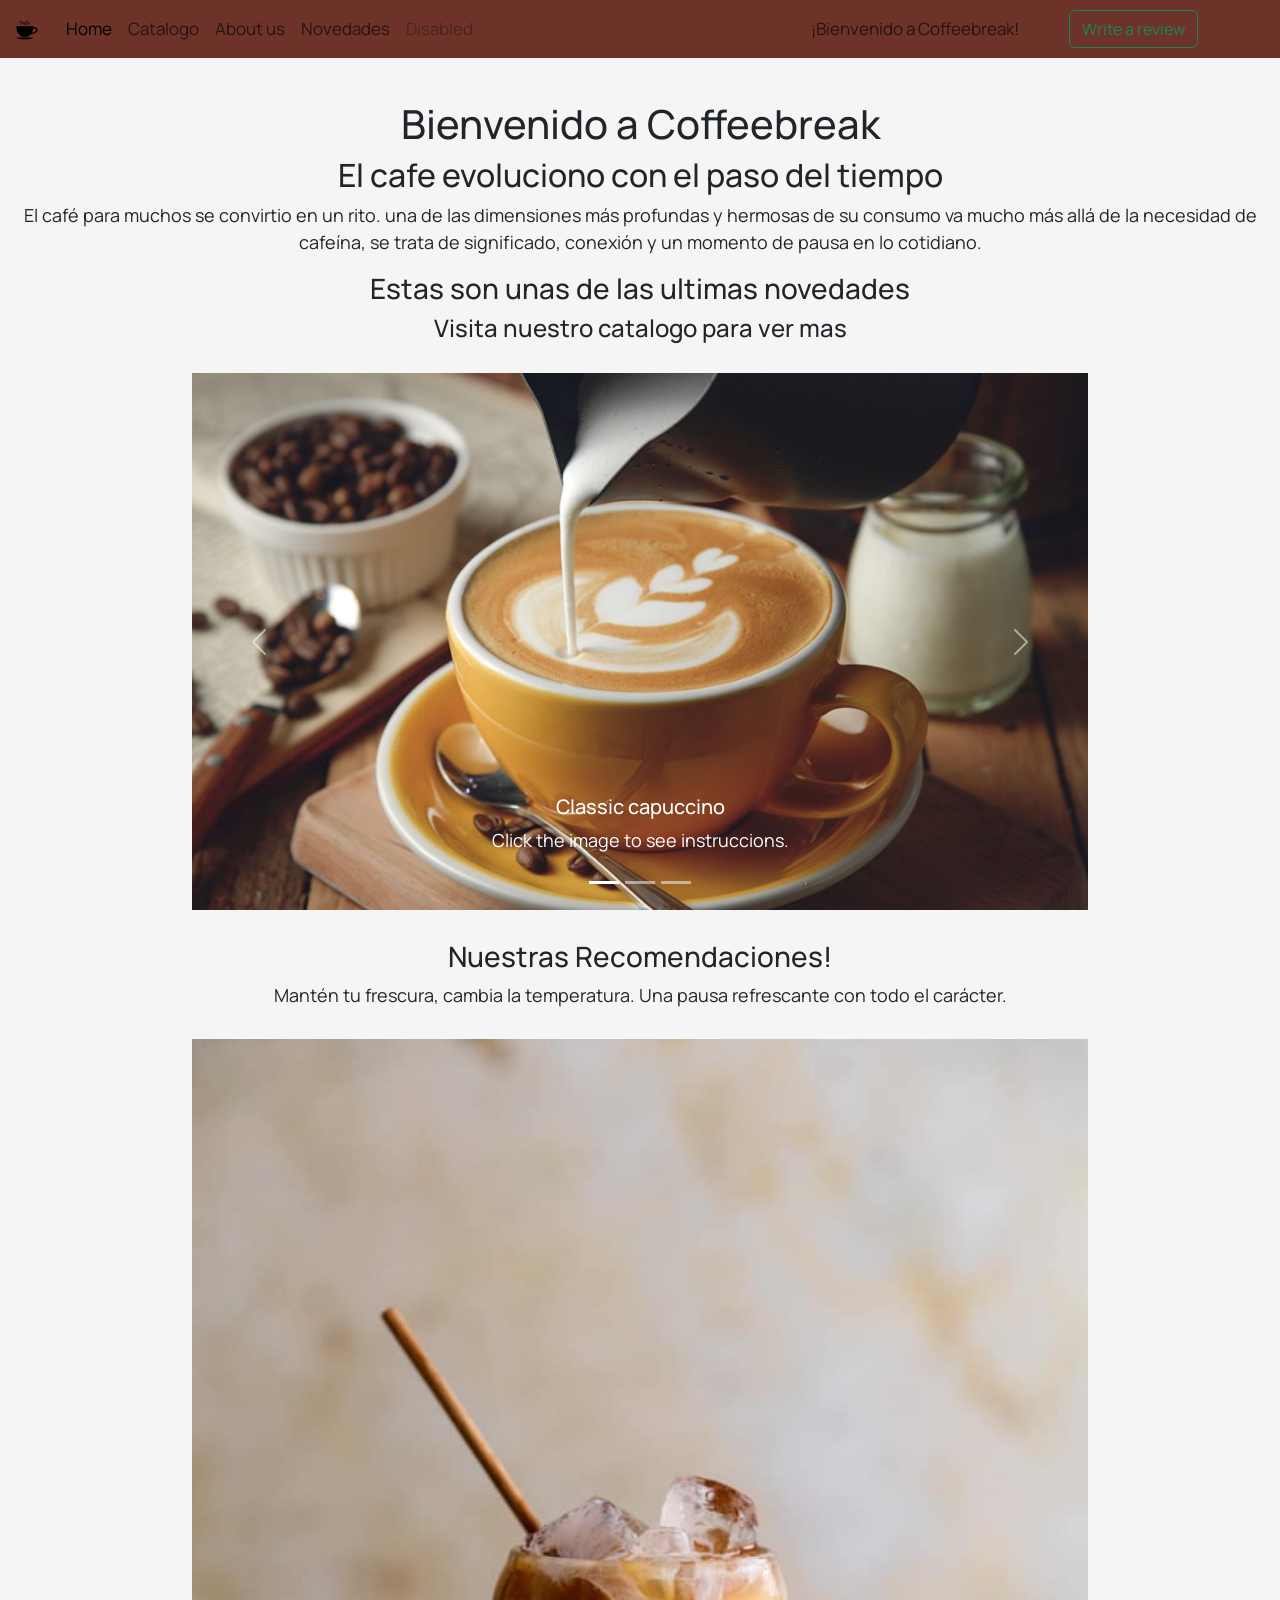
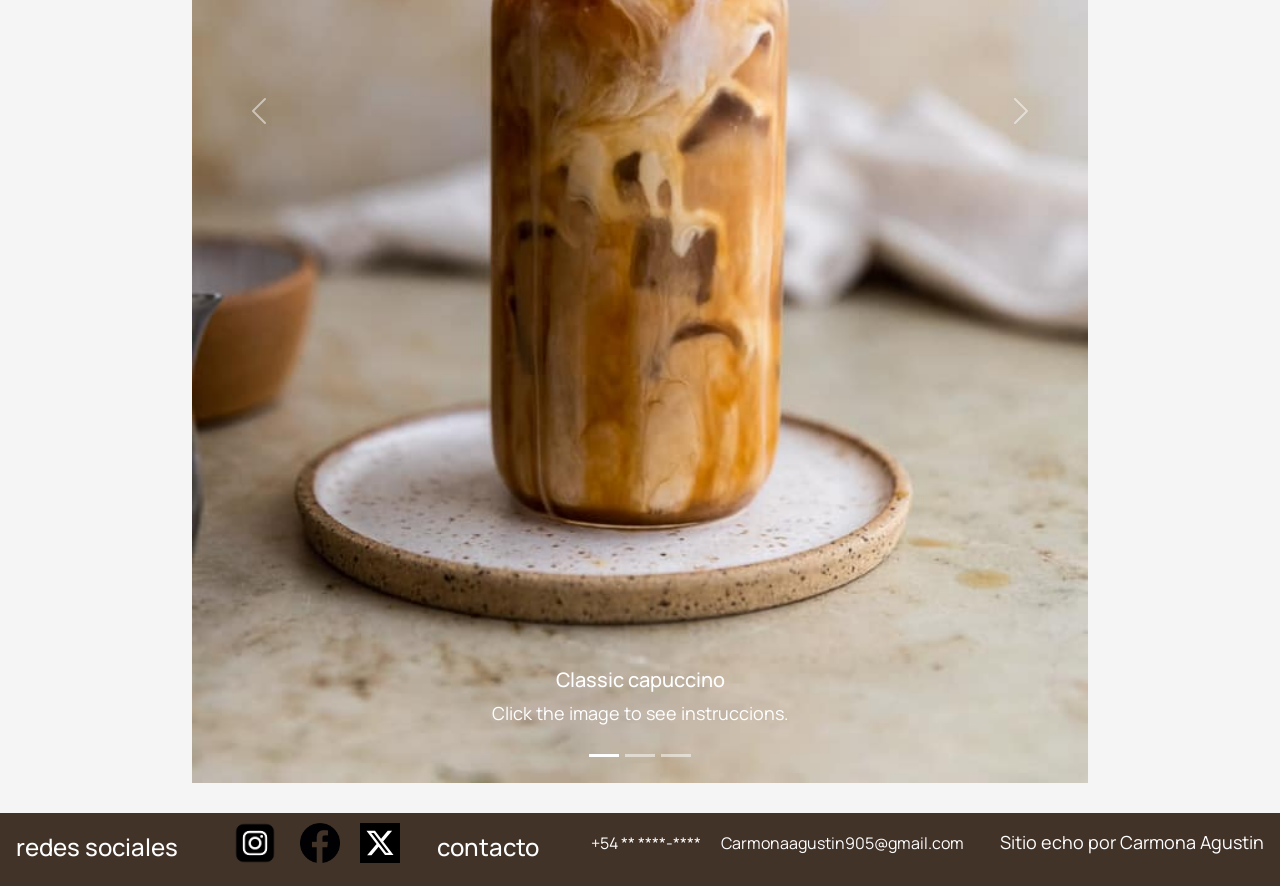
==== index.html @ e1bda66e "Primer commit de mi proyecto" ====
<!DOCTYPE html>
<html lang="en">

<head>
    <meta charset="UTF-8">
    <meta name="viewport" content="width=device-width, initial-scale=1.0">
    <title>Coffee Info</title>

    <link href="https://cdn.jsdelivr.net/npm/bootstrap@5.3.8/dist/css/bootstrap.min.css" rel="stylesheet"
    integrity="sha384-sRIl4kxILFvY47J16cr9ZwB07vP4J8+LH7qKQnuqkuIAvNWLzeN8tE5YBujZqJLB" crossorigin="anonymous">

    <link rel="stylesheet" href="./css/style.css">
    <link rel="preconnect" href="https://fonts.googleapis.com">
    <link rel="preconnect" href="https://fonts.gstatic.com" crossorigin>
    <link href="https://fonts.googleapis.com/css2?family=Manrope:wght@200..800&display=swap" rel="stylesheet">
</head>

<body>

    <header>
        <nav class="navbar navbar-expand-lg">
        
            <div class="container-fluid">
                <a class="navbar-brand" href="#">
                    <img src="./img/coffeeicon.svg" alt="bootstrap" width="30" height="24" class="d-inline-block" />
                </a>
                <button class="navbar-toggler" type="button" data-bs-toggle="collapse" data-bs-target="#navbarSupportedContent"
                    aria-controls="navbarSupportedContent" aria-expanded="false" aria-label="Toggle navigation">
                    <span class="navbar-toggler-icon"></span>
                </button>
        
                <div class="collapse navbar-collapse" id="navbarSupportedContent">
                    <ul class="navbar-nav me-auto mb-2 mb-lg-0">
                        <li class="nav-item">
                            <a class="nav-link active" aria-current="page" href="#">Home</a>
                        </li>
                        <li class="nav-item">
                            <a class="nav-link" href="./pages/catalogo.html">Catalogo</a>
                        </li>
                        <li class="nav-item">
                            <a class="nav-link search" href="./pages/about.html">About us</a>
        
                        </li>
                        <li class="nav-item">
                            <a class="nav-link search" href="./pages/novedades.html">Novedades</a>
        
                        </li>
                        <li class="nav-item">
                            <a class="nav-link disabled" aria-disabled="true">Disabled</a>
                        </li>
                    </ul>
                    <span class="navbar-text" style="margin-right: 50px;">
                        ¡Bienvenido a Coffeebreak! 
                    </span>
                    <li class="nav-item sesion">
                        <a class="btn btn-outline-success" href="./pages/contacto.html"
                         role="button" >Write a review</a>
                        <ul class="dropdown-menu"></ul>
                    </li>
                </div>
            </div>
        
        </nav>
    
    
    
    </header>



    <main>

        <h1>Bienvenido a Coffeebreak</h1>

        <h2>El cafe evoluciono con el paso del tiempo</h2>

        <p>
            El café para muchos se convirtio en un rito. una de las dimensiones más profundas y hermosas de su consumo
            va mucho más allá de la necesidad de cafeína, se trata de significado, conexión y un momento de pausa en lo
            cotidiano.
        </p>

        <h3>Estas son unas de las ultimas novedades</h3>

        <h4>Visita nuestro catalogo para ver mas</h4>

        <section class="borderin img-fluid">


            <div id="carouselExampleCaptions" class="carousel slide">
                <div class="carousel-indicators">
                    <button type="button" data-bs-target="#carouselExampleCaptions" data-bs-slide-to="0" class="active"
                        aria-current="true" aria-label="Slide 1"></button>
                    <button type="button" data-bs-target="#carouselExampleCaptions" data-bs-slide-to="1"
                        aria-label="Slide 2"></button>
                    <button type="button" data-bs-target="#carouselExampleCaptions" data-bs-slide-to="2"
                        aria-label="Slide 3"></button>
                </div>
                <div class="carousel-inner">
                    <div class="carousel-item active">
                        <img src="./img/capuccino.jpg" class="w-100" alt="...">
                        <div class="carousel-caption d-none d-md-block">
                            <h5>Classic capuccino</h5>
                            <p>Click the image to see instruccions.</p>
                        </div>
                    </div>
                    <div class="carousel-item">
                        <img src="./img/cafedubai.jpg" class="d-block w-100" alt="...">
                        <div class="carousel-caption d-none d-md-block">
                            <h5>Café Dubai</h5>
                            <p>Click the image to see instruccions.</p>
                        </div>
                    </div>
                    <div class="carousel-item">
                        <img src="./img/capuccino.jpg" class="d-block w-100" alt="...">
                        <div class="carousel-caption d-none d-md-block">
                            <h5>Capuccino con leche</h5>
                            <p>Click the image to see instruccions.</p>
                        </div>
                    </div>
                </div>
                <button class="carousel-control-prev" type="button" data-bs-target="#carouselExampleCaptions" data-bs-slide="prev">
                    <span class="carousel-control-prev-icon" aria-hidden="true"></span>
                    <span class="visually-hidden">Previous</span>
                </button>
                <button class="carousel-control-next" type="button" data-bs-target="#carouselExampleCaptions" data-bs-slide="next">
                    <span class="carousel-control-next-icon" aria-hidden="true"></span>
                    <span class="visually-hidden">Next</span>
                </button>
            </div>


        </section>

        <h3>Nuestras Recomendaciones!</h3>

        <p>Mantén tu frescura, cambia la temperatura. Una pausa refrescante con todo el carácter.</p>

        <section class="borderin img-fluid ">

            <div id="carouselExampleCaptions2" class="carousel slide">
                <div class="carousel-indicators">
                    <button type="button" data-bs-target="#carouselExampleCaptions2" data-bs-slide-to="0" class="active"
                        aria-current="true" aria-label="Slide 1"></button>
                    <button type="button" data-bs-target="#carouselExampleCaptions2" data-bs-slide-to="1"
                        aria-label="Slide 2"></button>
                    <button type="button" data-bs-target="#carouselExampleCaptions2" data-bs-slide-to="2"
                        aria-label="Slide 3"></button>
                </div>
                <div class="carousel-inner">
                    <div class="carousel-item active">
                        <img src="./img/caramelicedcoffee.jpg" class="w-100" alt="...">
                        <div class="carousel-caption d-none d-md-block">
                            <h5>Classic capuccino</h5>
                            <p>Click the image to see instruccions.</p>
                        </div>
                    </div>
                    <div class="carousel-item">
                        <img src="./img/cafepist.jpg" class="d-block w-100" alt="...">
                        <div class="carousel-caption d-none d-md-block">
                            <h5>Café Dubai</h5>
                            <p>Click the image to see instruccions.</p>
                        </div>
                    </div>
                    <div class="carousel-item">
                        <img src="./img/capuccino.jpg" class="d-block w-100" alt="...">
                        <div class="carousel-caption d-none d-md-block">
                            <h5>Capuccino con leche</h5>
                            <p>Click the image to see instruccions.</p>
                        </div>
                    </div>
                </div>
                <button class="carousel-control-prev" type="button" data-bs-target="#carouselExampleCaptions2" data-bs-slide="prev">
                    <span class="carousel-control-prev-icon" aria-hidden="true"></span>
                    <span class="visually-hidden">Previous</span>
                </button>
                <button class="carousel-control-next" type="button" data-bs-target="#carouselExampleCaptions2" data-bs-slide="next">
                    <span class="carousel-control-next-icon" aria-hidden="true"></span>
                    <span class="visually-hidden">Next</span>
                </button>
            </div> 
 

        </section>


    </main>



    <footer>
        <div>
            <div>
                <h4>redes sociales</h4>
                <ul class="contactos">
                    <li><a href="https://www.instagram.com/agu.sferre/"><img src="./img/instagram.webp" alt="instagram" id="ig"></a></li>
                    <li><a href="https://www.facebook.com/profile.php?id=100009521592303"><img src="./img/facebook.png" alt="facebook"></a></li>
                    <li><a href="https://x.com/agu_sferre"><img src="./img/twitter.svg" alt="twitter"></a></li>
                </ul>

            </div>

            <div>

                <h4>contacto</h4>
                <ul>
                    <li>+54 ** ****-****</li>
                    <li>Carmonaagustin905@gmail.com</li>
                </ul>

                

            </div>

            <div>
                <p>Sitio echo por Carmona Agustin</p>
            </div>
        </div>
    </footer>

<script src="https://cdn.jsdelivr.net/npm/bootstrap@5.3.8/dist/js/bootstrap.bundle.min.js" 
integrity="sha384-FKyoEForCGlyvwx9Hj09JcYn3nv7wiPVlz7YYwJrWVcXK/BmnVDxM+D2scQbITxI" crossorigin="anonymous"></script>

</body>


</html>
---- css/style.css ----
*{
    margin: 0;
    padding: 0;
    box-sizing: border-box;
}

body {
    font-family: "Manrope", sans-serif ; 
    background-color: whitesmoke;
    min-height: 100vh;
    margin: 0px;
}

li{
    list-style: none;
}

.container img {
    width: 350px;
    height: 350px;
    border: 3px solid rgb(107, 80, 45);    
}

p{
    font-size: 18px;
}

/* Header styles */

header{
    background-color: rgb(109, 51, 41);
    position: fixed;
    width: 100%;
    z-index: 100;
    top: 0;
    font-size: 17px;
}

.sesion{
    margin-right: 70px; 
}




/* end header */

/* starts main */


main {
    text-align: center;
}


/*<contacto */

.borderco{
    border-left: 2px solid rgb(255, 255, 255);
    border-right: 2px solid rgb(255, 255, 255);
    background-color: rgb(255, 253, 251);
    font-size: larger;
    min-height: 100vh;
    margin-left: 200px;
    margin-right: 200px;
    
      
}

.flexco{
    display: flex;
    flex-direction: column;
    justify-content: center;
    align-items:center ;
    gap: 8px;
    
}

form div label{
    margin-left: 10px;
}



/* contacto/> */


/* Index> */

.borderin{
    width : 70%;
    margin : 30px auto;

}





/* Index/> */

/* catalogo> */


.bordercat{
    margin: 50px 0px 50px 0px;
    display: grid;
    grid-template-columns: repeat(auto-fit, minmax(450px, 1fr));
    gap: 40px;
}
main h1{
    margin-top: 100px;
}

.bordercat div{
    margin: auto;

}

.bordercat div img{
    height: 350px;
    width: 450px;
    border-radius: 5px;
    
}

.colorcard{
    background-color: rgb(179, 125, 71);
    height: fit-content;
    box-shadow: 0 0 5px rgba(59, 35, 4, 0.582);
}

.modal-color{
    background-color: rgb(121, 105, 89);
    border-radius: 10px
}



/* catalogo/> */



/* about> */

.aboutus{
    margin-bottom: 50px;
}

.aboutus p{
    font-size: larger;
}

.borderab{
    border-top: 2px solid rgb(0, 0, 0);
    border-bottom: 2px solid rgb(0, 0, 0);
    padding-top: 25px;
    margin-bottom: 25px;
}

.colortext{
    color: rgb(141, 47, 4);
    font-weight: bold;
}

/* about/> */





/* end main */



/* starts footer */

footer{
    background-color: rgb(66, 51, 41);
    color: white;  
    padding: 5px 0px 2px 0px;
    max-height: fit-content;
    max-width: 100vw;
    
    
}

footer h4, footer p{
    align-self:center ;
    
    
}


footer div{
    display: flex;
    justify-content: space-evenly;
    margin: 0px;
    gap: 20px;
    
}

footer div ul{
    display: flex;
    gap: 20px;
    align-self: center;
}



ul li a img{
    border: none;
    width: 40px;
    height: 40px;
    margin-top: 5px;
}

#ig{
    width: 50px;
    height: 50px;
    margin: auto;

}




/* end footer */


/* @media (max-width: 520px) {
    .container{
        grid-template-columns: repeat(2, 1fr);
    }

    img {
        width: 250px;
        height: 250px;
    }

    .borderco{
        margin-left: 100px;
        margin-right: 100px;
    }
} */
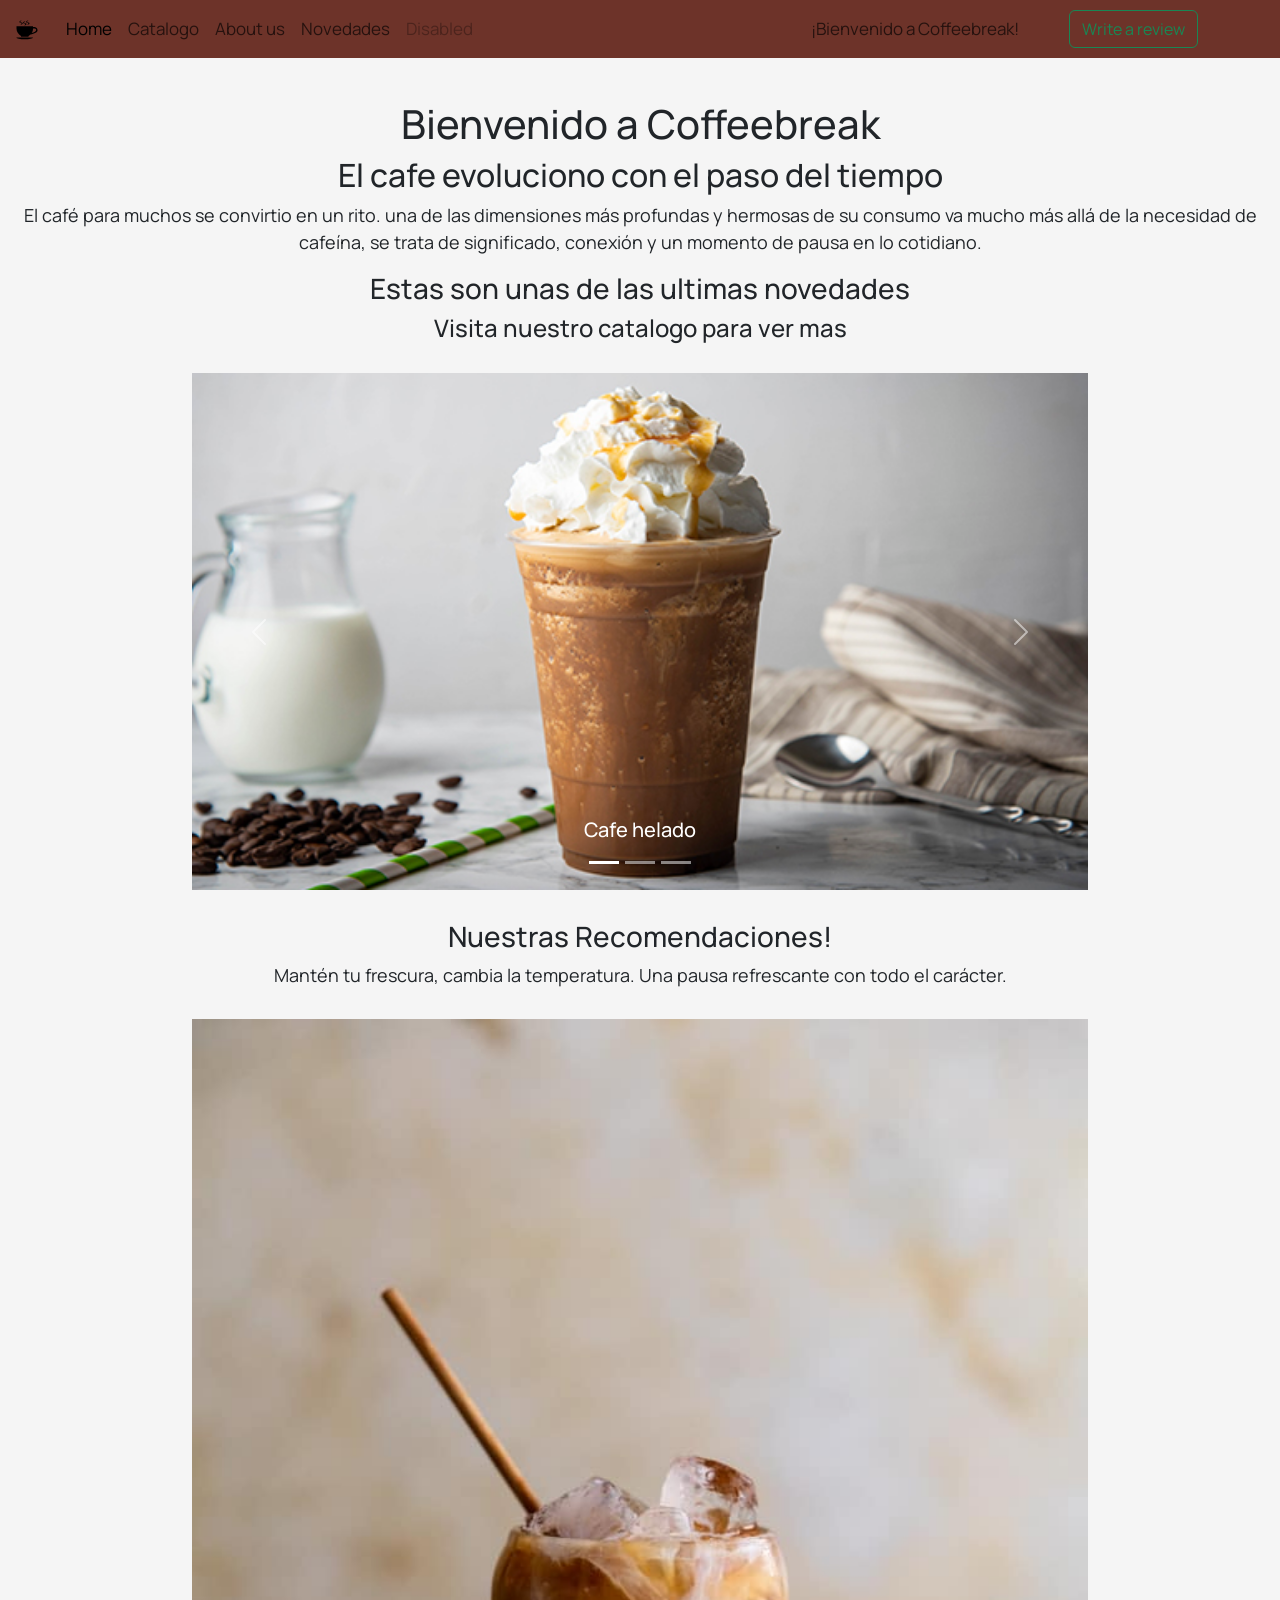
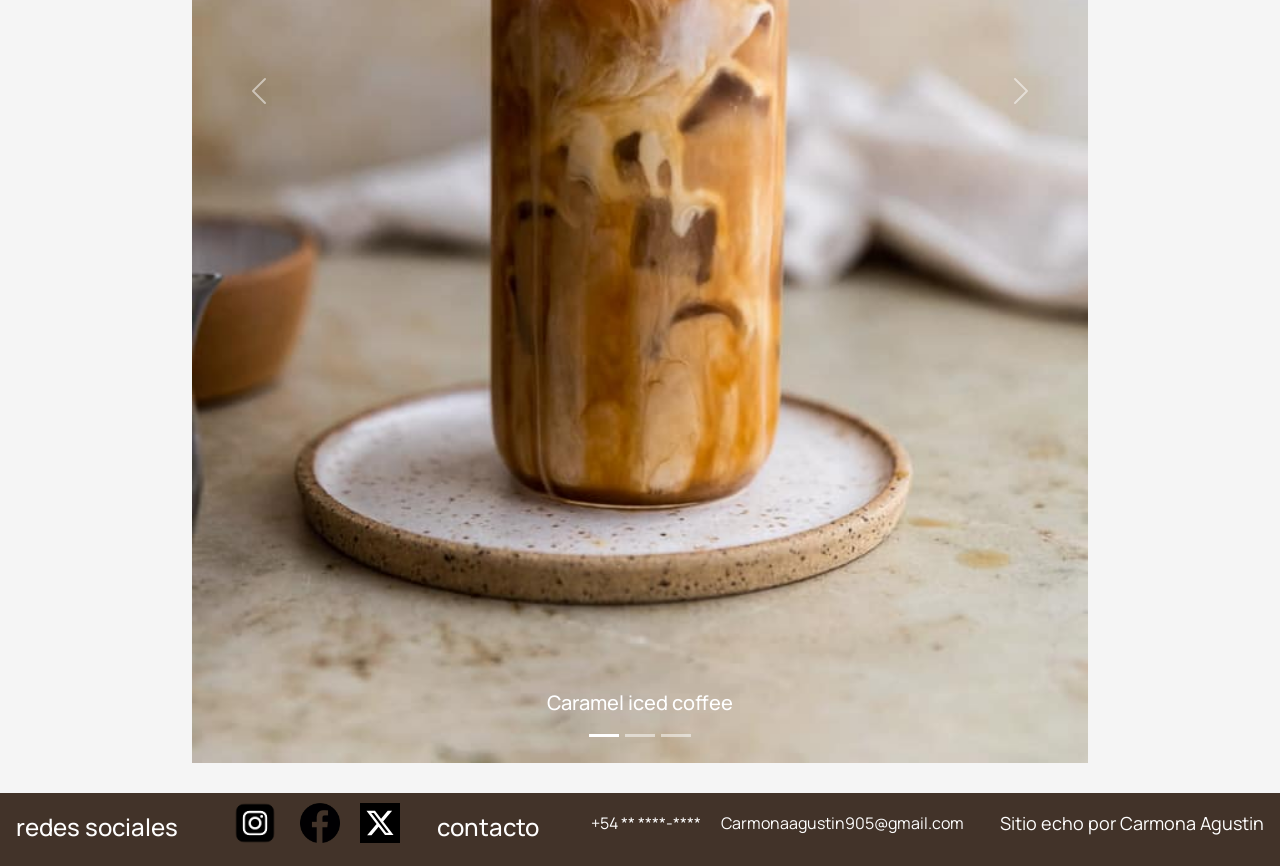
==== commit 46612428: "se hicieron cambios en general, se agregaron mediaqueries, se agrego html (novedades) y se agrego co" ====
--- a/index.html
+++ b/index.html
@@ -7,7 +7,7 @@
     <title>Coffee Info</title>
 
     <link href="https://cdn.jsdelivr.net/npm/bootstrap@5.3.8/dist/css/bootstrap.min.css" rel="stylesheet"
-    integrity="sha384-sRIl4kxILFvY47J16cr9ZwB07vP4J8+LH7qKQnuqkuIAvNWLzeN8tE5YBujZqJLB" crossorigin="anonymous">
+        integrity="sha384-sRIl4kxILFvY47J16cr9ZwB07vP4J8+LH7qKQnuqkuIAvNWLzeN8tE5YBujZqJLB" crossorigin="anonymous">
 
     <link rel="stylesheet" href="./css/style.css">
     <link rel="preconnect" href="https://fonts.googleapis.com">
@@ -19,16 +19,17 @@
 
     <header>
         <nav class="navbar navbar-expand-lg">
-        
+
             <div class="container-fluid">
                 <a class="navbar-brand" href="#">
                     <img src="./img/coffeeicon.svg" alt="bootstrap" width="30" height="24" class="d-inline-block" />
                 </a>
-                <button class="navbar-toggler" type="button" data-bs-toggle="collapse" data-bs-target="#navbarSupportedContent"
-                    aria-controls="navbarSupportedContent" aria-expanded="false" aria-label="Toggle navigation">
+                <button class="navbar-toggler" type="button" data-bs-toggle="collapse"
+                    data-bs-target="#navbarSupportedContent" aria-controls="navbarSupportedContent"
+                    aria-expanded="false" aria-label="Toggle navigation">
                     <span class="navbar-toggler-icon"></span>
                 </button>
-        
+
                 <div class="collapse navbar-collapse" id="navbarSupportedContent">
                     <ul class="navbar-nav me-auto mb-2 mb-lg-0">
                         <li class="nav-item">
@@ -39,31 +40,30 @@
                         </li>
                         <li class="nav-item">
                             <a class="nav-link search" href="./pages/about.html">About us</a>
-        
+
                         </li>
                         <li class="nav-item">
                             <a class="nav-link search" href="./pages/novedades.html">Novedades</a>
-        
+
                         </li>
                         <li class="nav-item">
                             <a class="nav-link disabled" aria-disabled="true">Disabled</a>
                         </li>
                     </ul>
                     <span class="navbar-text" style="margin-right: 50px;">
-                        ¡Bienvenido a Coffeebreak! 
+                        ¡Bienvenido a Coffeebreak!
                     </span>
                     <li class="nav-item sesion">
-                        <a class="btn btn-outline-success" href="./pages/contacto.html"
-                         role="button" >Write a review</a>
+                        <a class="btn btn-outline-success" href="./pages/contacto.html" role="button">Write a review</a>
                         <ul class="dropdown-menu"></ul>
                     </li>
                 </div>
             </div>
-        
+
         </nav>
-    
-    
-    
+
+
+
     </header>
 
 
@@ -98,32 +98,31 @@
                 </div>
                 <div class="carousel-inner">
                     <div class="carousel-item active">
-                        <img src="./img/capuccino.jpg" class="w-100" alt="...">
-                        <div class="carousel-caption d-none d-md-block">
-                            <h5>Classic capuccino</h5>
-                            <p>Click the image to see instruccions.</p>
-                        </div>
-                    </div>
-                    <div class="carousel-item">
-                        <img src="./img/cafedubai.jpg" class="d-block w-100" alt="...">
+                        <img src="./img/cafe-helado.jpg" class="w-100" alt="cafe helado">
+                        <div class="carousel-caption d-none d-md-block">
+                            <h5>Cafe helado</h5>
+                        </div>
+                    </div>
+                    <div class="carousel-item">
+                        <img src="./img/cafedubai.jpg" class="d-block w-100" alt="cafe dubai">
                         <div class="carousel-caption d-none d-md-block">
                             <h5>Café Dubai</h5>
-                            <p>Click the image to see instruccions.</p>
-                        </div>
-                    </div>
-                    <div class="carousel-item">
-                        <img src="./img/capuccino.jpg" class="d-block w-100" alt="...">
-                        <div class="carousel-caption d-none d-md-block">
-                            <h5>Capuccino con leche</h5>
-                            <p>Click the image to see instruccions.</p>
-                        </div>
-                    </div>
-                </div>
-                <button class="carousel-control-prev" type="button" data-bs-target="#carouselExampleCaptions" data-bs-slide="prev">
+                        </div>
+                    </div>
+                    <div class="carousel-item">
+                        <img src="./img/cafepist.jpg" class="d-block w-100" alt="cafe con pistaccio">
+                        <div class="carousel-caption d-none d-md-block">
+                            <h5>Cafe pistaccio</h5>
+                        </div>
+                    </div>
+                </div>
+                <button class="carousel-control-prev" type="button" data-bs-target="#carouselExampleCaptions"
+                    data-bs-slide="prev">
                     <span class="carousel-control-prev-icon" aria-hidden="true"></span>
                     <span class="visually-hidden">Previous</span>
                 </button>
-                <button class="carousel-control-next" type="button" data-bs-target="#carouselExampleCaptions" data-bs-slide="next">
+                <button class="carousel-control-next" type="button" data-bs-target="#carouselExampleCaptions"
+                    data-bs-slide="next">
                     <span class="carousel-control-next-icon" aria-hidden="true"></span>
                     <span class="visually-hidden">Next</span>
                 </button>
@@ -149,37 +148,39 @@
                 </div>
                 <div class="carousel-inner">
                     <div class="carousel-item active">
-                        <img src="./img/caramelicedcoffee.jpg" class="w-100" alt="...">
-                        <div class="carousel-caption d-none d-md-block">
-                            <h5>Classic capuccino</h5>
-                            <p>Click the image to see instruccions.</p>
-                        </div>
-                    </div>
-                    <div class="carousel-item">
-                        <img src="./img/cafepist.jpg" class="d-block w-100" alt="...">
-                        <div class="carousel-caption d-none d-md-block">
-                            <h5>Café Dubai</h5>
-                            <p>Click the image to see instruccions.</p>
-                        </div>
-                    </div>
-                    <div class="carousel-item">
-                        <img src="./img/capuccino.jpg" class="d-block w-100" alt="...">
-                        <div class="carousel-caption d-none d-md-block">
-                            <h5>Capuccino con leche</h5>
-                            <p>Click the image to see instruccions.</p>
-                        </div>
-                    </div>
-                </div>
-                <button class="carousel-control-prev" type="button" data-bs-target="#carouselExampleCaptions2" data-bs-slide="prev">
+                        <img src="./img/caramelicedcoffee.jpg" class="w-100" alt="Cafe helado con caramelo">
+                        <div class="carousel-caption d-none d-md-block">
+                            <h5>Caramel iced coffee</h5>
+                            
+                        </div>
+                    </div>
+                    <div class="carousel-item">
+                        <img src="./img/capuccinoita-helado.avif" class="d-block w-100" alt="Capuccino italiano helado">
+                        <div class="carousel-caption d-none d-md-block">
+                            <h5>Capuccino italiano helado </h5>
+                            
+                        </div>
+                    </div>
+                    <div class="carousel-item">
+                        <img src="./img/icedlatte.jpeg" class="d-block w-100" alt="Latte helado">
+                        <div class="carousel-caption d-none d-md-block">
+                            <h5>Latte helado</h5>
+                            
+                        </div>
+                    </div>
+                </div>
+                <button class="carousel-control-prev" type="button" data-bs-target="#carouselExampleCaptions2"
+                    data-bs-slide="prev">
                     <span class="carousel-control-prev-icon" aria-hidden="true"></span>
                     <span class="visually-hidden">Previous</span>
                 </button>
-                <button class="carousel-control-next" type="button" data-bs-target="#carouselExampleCaptions2" data-bs-slide="next">
+                <button class="carousel-control-next" type="button" data-bs-target="#carouselExampleCaptions2"
+                    data-bs-slide="next">
                     <span class="carousel-control-next-icon" aria-hidden="true"></span>
                     <span class="visually-hidden">Next</span>
                 </button>
-            </div> 
- 
+            </div>
+
 
         </section>
 
@@ -193,8 +194,10 @@
             <div>
                 <h4>redes sociales</h4>
                 <ul class="contactos">
-                    <li><a href="https://www.instagram.com/agu.sferre/"><img src="./img/instagram.webp" alt="instagram" id="ig"></a></li>
-                    <li><a href="https://www.facebook.com/profile.php?id=100009521592303"><img src="./img/facebook.png" alt="facebook"></a></li>
+                    <li><a href="https://www.instagram.com/agu.sferre/"><img src="./img/instagram.webp" alt="instagram"
+                                id="ig"></a></li>
+                    <li><a href="https://www.facebook.com/profile.php?id=100009521592303"><img src="./img/facebook.png"
+                                alt="facebook"></a></li>
                     <li><a href="https://x.com/agu_sferre"><img src="./img/twitter.svg" alt="twitter"></a></li>
                 </ul>
 
@@ -208,7 +211,7 @@
                     <li>Carmonaagustin905@gmail.com</li>
                 </ul>
 
-                
+
 
             </div>
 
@@ -218,8 +221,9 @@
         </div>
     </footer>
 
-<script src="https://cdn.jsdelivr.net/npm/bootstrap@5.3.8/dist/js/bootstrap.bundle.min.js" 
-integrity="sha384-FKyoEForCGlyvwx9Hj09JcYn3nv7wiPVlz7YYwJrWVcXK/BmnVDxM+D2scQbITxI" crossorigin="anonymous"></script>
+    <script src="https://cdn.jsdelivr.net/npm/bootstrap@5.3.8/dist/js/bootstrap.bundle.min.js"
+        integrity="sha384-FKyoEForCGlyvwx9Hj09JcYn3nv7wiPVlz7YYwJrWVcXK/BmnVDxM+D2scQbITxI"
+        crossorigin="anonymous"></script>
 
 </body>
 
--- a/css/style.css
+++ b/css/style.css
@@ -2,6 +2,10 @@
     margin: 0;
     padding: 0;
     box-sizing: border-box;
+}
+
+html{
+    scroll-behavior: smooth;
 }
 
 body {
@@ -36,6 +40,12 @@
     font-size: 17px;
 }
 
+
+nav li a:active, nav li a:hover{
+    background-color: rgb(121, 77, 63);
+    border-bottom: 1px solid rgb(255, 255, 255);
+}
+
 .sesion{
     margin-right: 70px; 
 }
@@ -61,8 +71,8 @@
     background-color: rgb(255, 253, 251);
     font-size: larger;
     min-height: 100vh;
-    margin-left: 200px;
-    margin-right: 200px;
+    margin-left: 150px;
+    margin-right: 150px;
     
       
 }
@@ -76,8 +86,24 @@
     
 }
 
+
 form div label{
     margin-left: 10px;
+}
+
+
+@media (max-width:520px){
+    .borderco{
+    background-color: rgb(255, 253, 251);
+    margin-left: 0px;
+    margin-right: 0px;
+    }
+
+    footer div ul{
+    display: flex;
+    flex-direction: column;
+    }
+    
 }
 
 
@@ -135,6 +161,31 @@
     border-radius: 10px
 }
 
+.colorcard:hover{
+    background-color: rgba(165, 60, 8, 0.795);
+    color: white;
+    box-shadow: 0 0 5px rgba(59, 35, 4, 0.582);
+}
+
+
+@media (max-width: 520px) {
+    .bordercat{
+        display: flex;
+        flex-direction: column;
+        align-items: center;
+        flex-wrap: wrap;
+    }
+
+    .bordercat div img{
+        width: 275px;
+        height: 250px;
+    }
+    
+    .bordercat div a{
+        height: 240px;
+    
+}
+}
 
 
 /* catalogo/> */
@@ -145,28 +196,98 @@
 
 .aboutus{
     margin-bottom: 50px;
-}
-
-.aboutus p{
-    font-size: larger;
-}
+    background-color: rgb(240, 240, 240);
+}
+
+.container div div p::first-letter{
+    font-size: 30px;
+    color: rgb(5, 145, 24);
+    font-weight: bold;
+}
+
+div h3:first-child{
+    font-size: 25px;
+    background-color: rgba(145, 89, 5, 0.616);
+    width: fit-content;
+    margin: 0px auto 10px auto;
+}
+
+
+
 
 .borderab{
     border-top: 2px solid rgb(0, 0, 0);
     border-bottom: 2px solid rgb(0, 0, 0);
     padding-top: 25px;
+    padding-bottom: 25px;
     margin-bottom: 25px;
+    background-image: url(../img/muralcafe.jpg);
+    background-repeat: no-repeat;
+    background-size: cover;
+    background-position: center;
+    border-radius: 10px;
 }
 
 .colortext{
-    color: rgb(141, 47, 4);
-    font-weight: bold;
-}
+    color: rgb(167, 86, 5);
+}
+
+
 
 /* about/> */
 
 
-
+/* noticias> */
+
+.noticias{
+    text-align: left;
+    display: grid;
+    grid-template-columns: 75vw 25vw;
+}
+
+.noticias main{
+    background-color:whitesmoke;
+    
+}
+
+aside{
+    margin: 100px 0px 0px 0px;
+    background-color: rgb(238, 238, 238);
+    display: flex;
+    flex-direction: column;
+    border-radius: 5px ;
+    height: 1500px;
+
+
+}
+
+@media (max-width:700px){
+    .noticias{
+        display: flex;
+        flex-direction: column;
+    }
+}
+
+.noticias img{
+    width: 500px;
+    margin-bottom: 40px;
+}
+
+aside h3{
+    font-size: larger ;
+
+}
+aside p{
+    font-size: medium;
+}
+
+
+
+
+
+
+
+/* noticias/> */
 
 
 /* end main */
@@ -179,8 +300,9 @@
     background-color: rgb(66, 51, 41);
     color: white;  
     padding: 5px 0px 2px 0px;
-    max-height: fit-content;
-    max-width: 100vw;
+    display: flex;
+    flex-direction: column;
+
     
     
 }
@@ -188,12 +310,12 @@
 footer h4, footer p{
     align-self:center ;
     
-    
 }
 
 
 footer div{
     display: flex;
+    flex-wrap: wrap;
     justify-content: space-evenly;
     margin: 0px;
     gap: 20px;
@@ -222,24 +344,3 @@
 
 }
 
-
-
-
-/* end footer */
-
-
-/* @media (max-width: 520px) {
-    .container{
-        grid-template-columns: repeat(2, 1fr);
-    }
-
-    img {
-        width: 250px;
-        height: 250px;
-    }
-
-    .borderco{
-        margin-left: 100px;
-        margin-right: 100px;
-    }
-} */
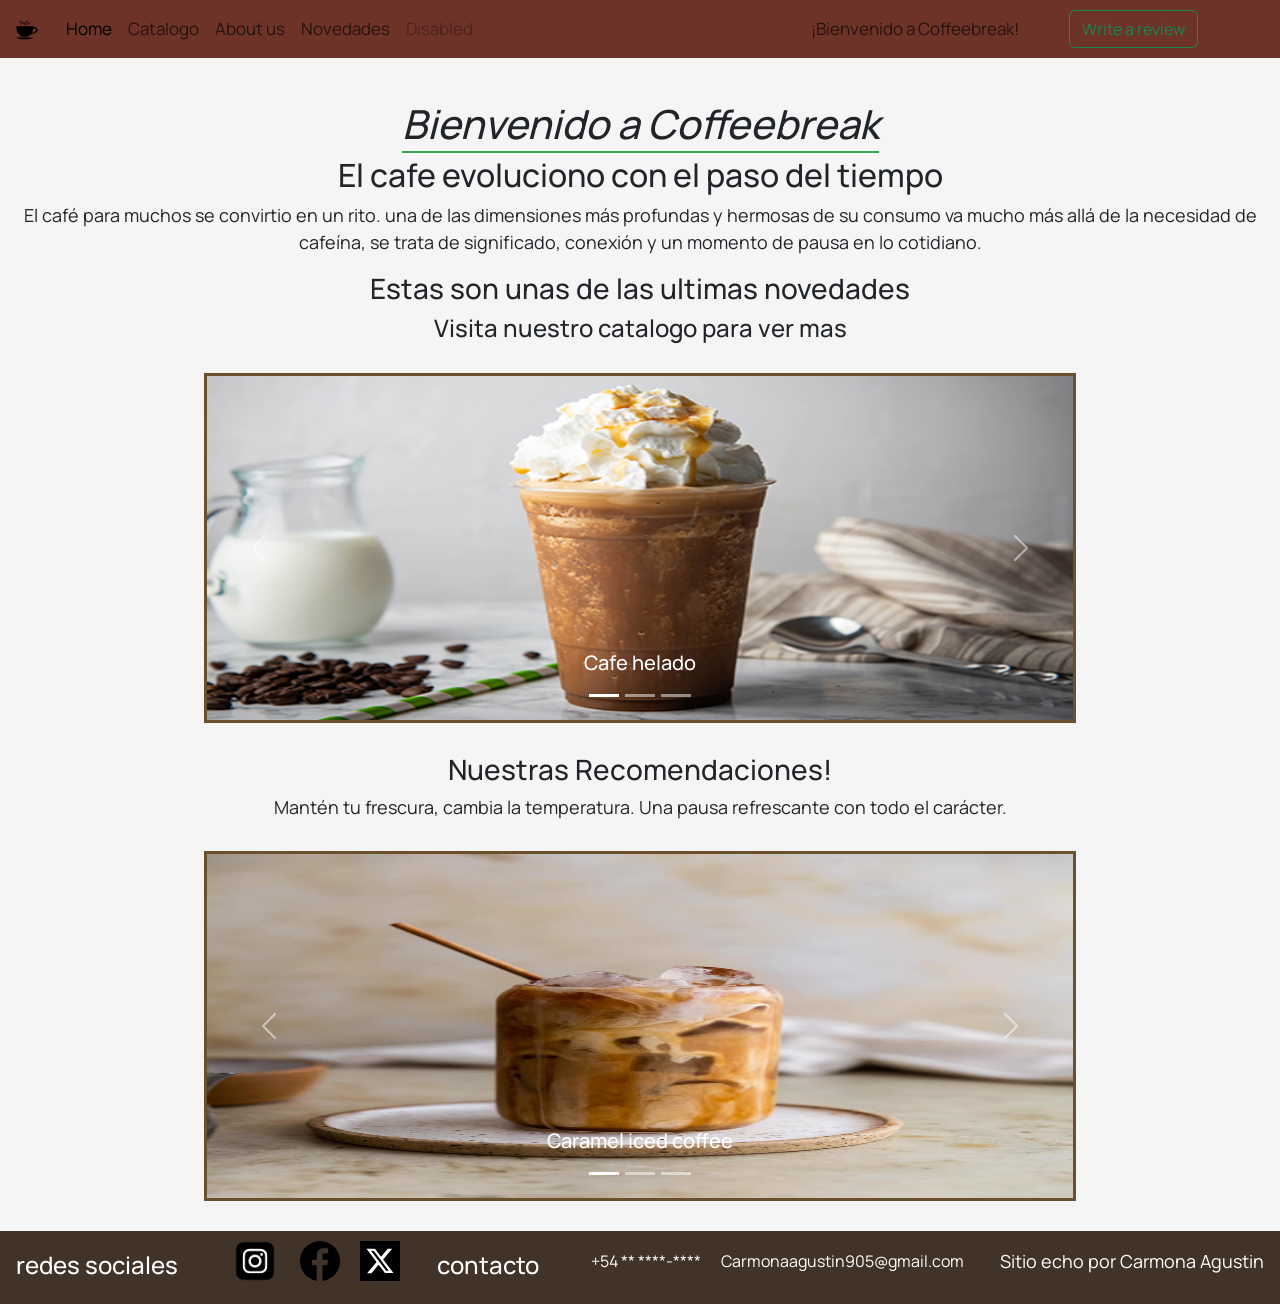
==== commit 6fe42a6b: "se le agrego sass, animaciones y contenido a todos los html" ====
--- a/index.html
+++ b/index.html
@@ -15,7 +15,7 @@
     <link href="https://fonts.googleapis.com/css2?family=Manrope:wght@200..800&display=swap" rel="stylesheet">
 </head>
 
-<body>
+<body class="main-background">
 
     <header>
         <nav class="navbar navbar-expand-lg">
@@ -68,21 +68,22 @@
 
 
 
-    <main>
-
-        <h1>Bienvenido a Coffeebreak</h1>
-
-        <h2>El cafe evoluciono con el paso del tiempo</h2>
-
-        <p>
-            El café para muchos se convirtio en un rito. una de las dimensiones más profundas y hermosas de su consumo
-            va mucho más allá de la necesidad de cafeína, se trata de significado, conexión y un momento de pausa en lo
-            cotidiano.
-        </p>
-
-        <h3>Estas son unas de las ultimas novedades</h3>
-
-        <h4>Visita nuestro catalogo para ver mas</h4>
+    <main  class="text-deco">
+
+        <h1 class="main-h1"><i style="border-bottom: 2px solid rgb(54, 163, 81);">Bienvenido a Coffeebreak</i></h1>
+
+        <h2 class="main-h2">El cafe evoluciono con el paso del tiempo</h2>
+        
+        <div>
+            <p>
+                El café para muchos se convirtio en un rito. una de las dimensiones más profundas y hermosas de su consumo
+                va mucho más allá de la necesidad de cafeína, se trata de significado, conexión y un momento de pausa en lo                cotidiano.
+            </p>
+        
+            <h3>Estas son unas de las ultimas novedades</h3>
+
+            <h4>Visita nuestro catalogo para ver mas</h4>
+        </div>
 
         <section class="borderin img-fluid">
 
@@ -96,9 +97,12 @@
                     <button type="button" data-bs-target="#carouselExampleCaptions" data-bs-slide-to="2"
                         aria-label="Slide 3"></button>
                 </div>
-                <div class="carousel-inner">
-                    <div class="carousel-item active">
-                        <img src="./img/cafe-helado.jpg" class="w-100" alt="cafe helado">
+                <div class="carousel-inner container">
+                    <div class="carousel-item active img-flui">
+                        <a href="./pages/catalogo.html#cafe-helado">
+                            <img src="./img/cafe-helado.jpg" class="w-100" alt="cafe helado">
+                        </a>
+                        
                         <div class="carousel-caption d-none d-md-block">
                             <h5>Cafe helado</h5>
                         </div>
@@ -135,7 +139,7 @@
 
         <p>Mantén tu frescura, cambia la temperatura. Una pausa refrescante con todo el carácter.</p>
 
-        <section class="borderin img-fluid ">
+        <section class="borderin img-fluid container ">
 
             <div id="carouselExampleCaptions2" class="carousel slide">
                 <div class="carousel-indicators">
--- a/css/style.css
+++ b/css/style.css
@@ -285,8 +285,6 @@
 
 
 
-
-
 /* noticias/> */
 
 
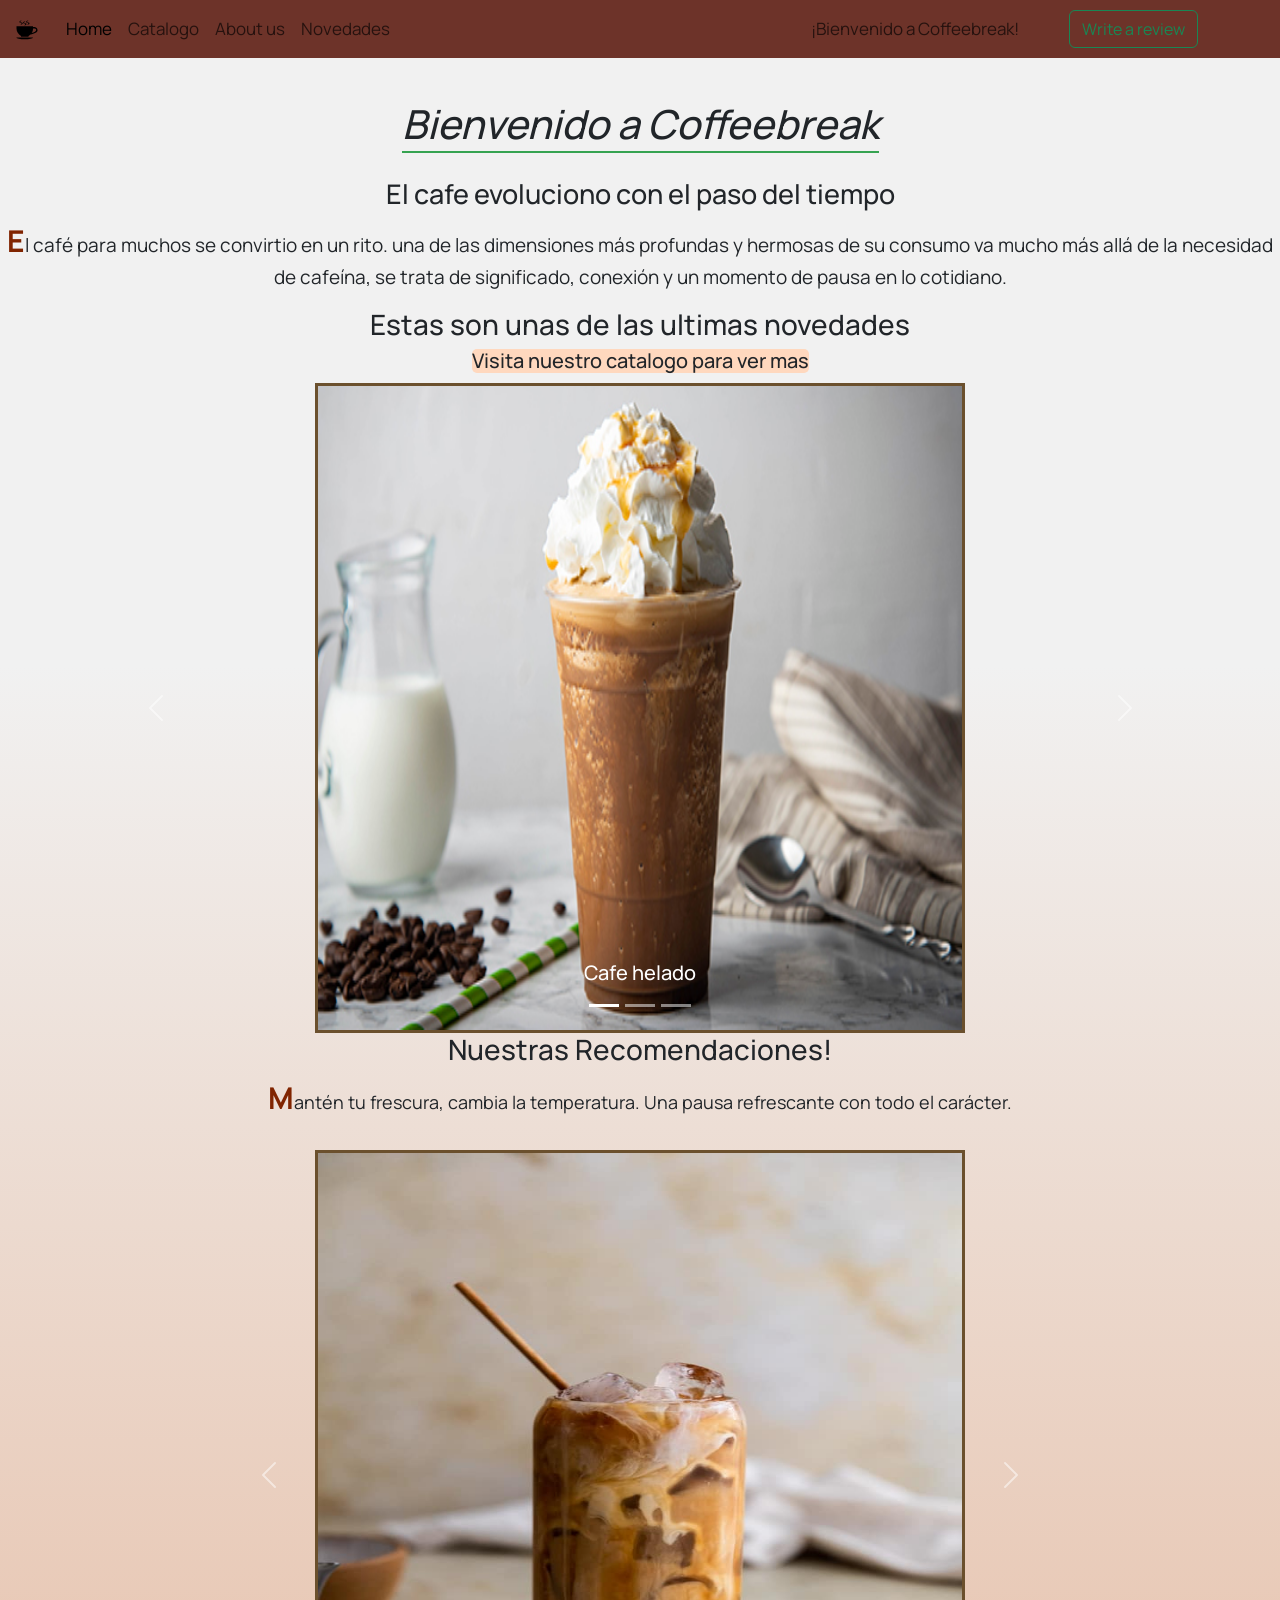
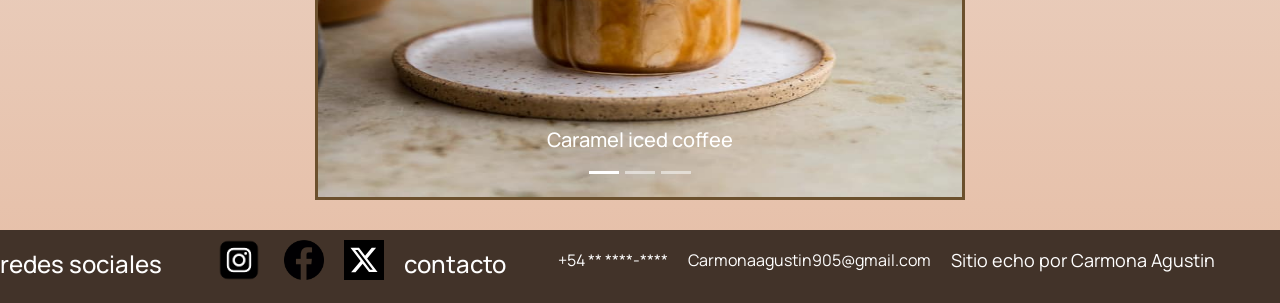
==== commit f8606018: "se agrego mas contenido y se hicieron cambios visuales, se reemplazo el formato y contenido del html" ====
--- a/index.html
+++ b/index.html
@@ -4,7 +4,8 @@
 <head>
     <meta charset="UTF-8">
     <meta name="viewport" content="width=device-width, initial-scale=1.0">
-    <title>Coffee Info</title>
+    <meta name="description" content="Bienvenido a Coffeebreak. Conoce nuestras novedades sobre el mundo cafetero y visita nuestro catálogo para inspirarte con tu proximo cafe.">
+    <title>Sugerencias y novedades</title>
 
     <link href="https://cdn.jsdelivr.net/npm/bootstrap@5.3.8/dist/css/bootstrap.min.css" rel="stylesheet"
         integrity="sha384-sRIl4kxILFvY47J16cr9ZwB07vP4J8+LH7qKQnuqkuIAvNWLzeN8tE5YBujZqJLB" crossorigin="anonymous">
@@ -18,7 +19,7 @@
 <body class="main-background">
 
     <header>
-        <nav class="navbar navbar-expand-lg">
+        <nav class="navbar navbar-expand-lg" >
 
             <div class="container-fluid">
                 <a class="navbar-brand" href="#">
@@ -46,9 +47,7 @@
                             <a class="nav-link search" href="./pages/novedades.html">Novedades</a>
 
                         </li>
-                        <li class="nav-item">
-                            <a class="nav-link disabled" aria-disabled="true">Disabled</a>
-                        </li>
+                        
                     </ul>
                     <span class="navbar-text" style="margin-right: 50px;">
                         ¡Bienvenido a Coffeebreak!
@@ -85,10 +84,10 @@
             <h4>Visita nuestro catalogo para ver mas</h4>
         </div>
 
-        <section class="borderin img-fluid">
-
-
-            <div id="carouselExampleCaptions" class="carousel slide">
+        <section class="img-fluid">
+
+
+            <div id="carouselExampleCaptions" class="carousel slide container">
                 <div class="carousel-indicators">
                     <button type="button" data-bs-target="#carouselExampleCaptions" data-bs-slide-to="0" class="active"
                         aria-current="true" aria-label="Slide 1"></button>
@@ -100,7 +99,7 @@
                 <div class="carousel-inner container">
                     <div class="carousel-item active img-flui">
                         <a href="./pages/catalogo.html#cafe-helado">
-                            <img src="./img/cafe-helado.jpg" class="w-100" alt="cafe helado">
+                            <img src="./img/cafe-helado.jpg" alt="cafe helado">
                         </a>
                         
                         <div class="carousel-caption d-none d-md-block">
@@ -108,13 +107,17 @@
                         </div>
                     </div>
                     <div class="carousel-item">
-                        <img src="./img/cafedubai.jpg" class="d-block w-100" alt="cafe dubai">
+                        <a href="./pages/catalogo.html#cafe-dubai">
+                            <img src="./img/cafedubai.jpg" alt="cafe dubai">
+                        </a>
                         <div class="carousel-caption d-none d-md-block">
                             <h5>Café Dubai</h5>
                         </div>
                     </div>
                     <div class="carousel-item">
-                        <img src="./img/cafepist.jpg" class="d-block w-100" alt="cafe con pistaccio">
+                        <a href="./pages/catalogo.html#cafe-pist">
+                            <img src="./img/cafepist.jpg" alt="cafe con pistaccio">
+                        </a>
                         <div class="carousel-caption d-none d-md-block">
                             <h5>Cafe pistaccio</h5>
                         </div>
@@ -152,21 +155,27 @@
                 </div>
                 <div class="carousel-inner">
                     <div class="carousel-item active">
-                        <img src="./img/caramelicedcoffee.jpg" class="w-100" alt="Cafe helado con caramelo">
+                        <a href="./pages/catalogo.html#caramel-coffee">
+                            <img src="./img/caramelicedcoffee.jpg" alt="Cafe helado con caramelo">
+                        </a>
                         <div class="carousel-caption d-none d-md-block">
                             <h5>Caramel iced coffee</h5>
                             
                         </div>
                     </div>
                     <div class="carousel-item">
-                        <img src="./img/capuccinoita-helado.avif" class="d-block w-100" alt="Capuccino italiano helado">
+                        <a href="./pages/catalogo.html#capu-ita-helado">
+                            <img src="./img/capuccinoita-helado.avif" alt="Capuccino italiano helado">
+                        </a>
                         <div class="carousel-caption d-none d-md-block">
                             <h5>Capuccino italiano helado </h5>
                             
                         </div>
                     </div>
                     <div class="carousel-item">
-                        <img src="./img/icedlatte.jpeg" class="d-block w-100" alt="Latte helado">
+                        <a href="./pages/catalogo.html#cafe-helado">
+                            <img src="./img/icedlatte.jpeg" alt="Latte helado">
+                        </a>
                         <div class="carousel-caption d-none d-md-block">
                             <h5>Latte helado</h5>
                             
--- a/css/style.css
+++ b/css/style.css
@@ -1,344 +1,319 @@
-*{
-    margin: 0;
-    padding: 0;
-    box-sizing: border-box;
-}
-
-html{
-    scroll-behavior: smooth;
+* {
+  margin: 0;
+  padding: 0;
+  box-sizing: border-box;
+}
+
+html {
+  scroll-behavior: smooth;
 }
 
 body {
-    font-family: "Manrope", sans-serif ; 
-    background-color: whitesmoke;
-    min-height: 100vh;
-    margin: 0px;
-}
-
-li{
-    list-style: none;
+  font-family: "Manrope", sans-serif;
+  background-color: whitesmoke;
+  min-height: 100vh;
+  margin: 0px;
+}
+
+.text-deco {
+  text-align: center;
+}
+
+li {
+  list-style: none;
 }
 
 .container img {
+  width: 1100px;
+  height: 800px;
+  border: 3px solid rgb(107, 80, 45);
+}
+
+h1 {
+  margin-bottom: 30px;
+}
+
+p {
+  font-size: 18px;
+}
+
+header {
+  background-color: rgb(109, 51, 41);
+  position: fixed;
+  width: 100%;
+  z-index: 100;
+  top: 0;
+  font-size: 17px;
+}
+header li a:hover {
+  background-color: rgb(121, 77, 63);
+  border-bottom: 1px solid rgb(255, 255, 255);
+}
+
+.sesion {
+  margin-right: 70px;
+}
+
+footer {
+  background-color: rgb(66, 51, 41);
+  color: white;
+  padding: 5px 0px 2px 0px;
+  display: flex;
+  flex-wrap: wrap;
+}
+
+footer h4, footer p {
+  align-self: center;
+}
+
+footer div {
+  display: flex;
+  flex-wrap: wrap;
+  justify-content: space-evenly;
+  margin: 0px;
+  gap: 20px;
+}
+
+footer div ul {
+  display: flex;
+  gap: 20px;
+  align-self: center;
+}
+
+ul li a img {
+  border: none;
+  width: 40px;
+  height: 40px;
+  margin-top: 5px;
+}
+
+#ig {
+  width: 50px;
+  height: 50px;
+  margin: auto;
+}
+
+.borderin {
+  width: 70%;
+  margin: 30px auto;
+}
+
+.main-background {
+  background: linear-gradient(rgb(241, 241, 241) 0% 35%, rgb(230, 190, 166));
+}
+
+.container img {
+  width: 650px;
+  max-height: 650px;
+}
+
+@media (max-width: 1200px) {
+  .container img {
     width: 350px;
-    height: 350px;
-    border: 3px solid rgb(107, 80, 45);    
-}
-
-p{
-    font-size: 18px;
-}
-
-/* Header styles */
-
-header{
-    background-color: rgb(109, 51, 41);
-    position: fixed;
-    width: 100%;
-    z-index: 100;
-    top: 0;
-    font-size: 17px;
-}
-
-
-nav li a:active, nav li a:hover{
-    background-color: rgb(121, 77, 63);
-    border-bottom: 1px solid rgb(255, 255, 255);
-}
-
-.sesion{
-    margin-right: 70px; 
-}
-
-
-
-
-/* end header */
-
-/* starts main */
-
-
-main {
-    text-align: center;
-}
-
-
-/*<contacto */
-
-.borderco{
-    border-left: 2px solid rgb(255, 255, 255);
-    border-right: 2px solid rgb(255, 255, 255);
-    background-color: rgb(255, 253, 251);
-    font-size: larger;
-    min-height: 100vh;
-    margin-left: 150px;
-    margin-right: 150px;
-    
-      
-}
-
-.flexco{
+    height: 500px;
+  }
+}
+@media (max-width: 800px) {
+  .container img {
+    width: 250px;
+    height: 400px;
+  }
+}
+@media (max-width: 520px) {
+  .container img {
+    width: 150px;
+    height: 300px;
+  }
+}
+.main-h1 {
+  animation-name: h1-index;
+  animation-iteration-count: inherit;
+  animation-duration: 2s;
+  animation-timing-function: ease;
+  text-align: center;
+}
+
+@keyframes h1-index {
+  from {
+    transform: translate(0px, -40px);
+  }
+  to {
+    transform: translate(0px, 0px);
+  }
+}
+.main-h2 {
+  font-size: 27px;
+}
+
+.text-deco div p {
+  font-size: 19px;
+}
+
+.text-deco p::first-letter {
+  font-size: 30px;
+  font-weight: bold;
+  color: rgb(128, 36, 0);
+}
+
+.text-deco h4 {
+  font-size: 20px;
+  background-color: rgb(255, 216, 190);
+  width: fit-content;
+  margin: 0px auto 10px auto;
+  border-radius: 5px;
+}
+
+.bordercat {
+  margin: 50px 0px 50px 0px;
+  display: grid;
+  grid-template-columns: repeat(auto-fit, minmax(450px, 1fr));
+  gap: 40px;
+}
+
+main h1 {
+  margin-top: 100px;
+}
+
+.bordercat div {
+  margin: auto;
+}
+
+.bordercat div img {
+  height: 350px;
+  width: 450px;
+  border-radius: 5px;
+}
+
+.colorcard {
+  background-color: rgb(179, 125, 71);
+  height: fit-content;
+  box-shadow: 0 0 5px rgba(59, 35, 4, 0.582);
+}
+.colorcard:hover {
+  transform: scale(1.03);
+  transition-property: transform;
+  transition-duration: 0.1s;
+  transition-timing-function: ease;
+}
+
+.modal-color {
+  background-color: rgb(121, 105, 89);
+  border-radius: 10px;
+  text-align: center;
+  color: white;
+  font-weight: bold;
+}
+
+.colorcard:hover {
+  background-color: rgba(165, 60, 8, 0.795);
+  color: white;
+  box-shadow: 0 0 5px rgba(59, 35, 4, 0.582);
+}
+
+@media (max-width: 520px) {
+  .bordercat {
     display: flex;
     flex-direction: column;
-    justify-content: center;
-    align-items:center ;
-    gap: 8px;
-    
-}
-
-
-form div label{
-    margin-left: 10px;
-}
-
-
-@media (max-width:520px){
-    .borderco{
+    flex-wrap: wrap;
+  }
+  .bordercat div img {
+    width: 275px;
+    height: 250px;
+  }
+  .bordercat div a {
+    height: 240px;
+  }
+}
+.aboutus {
+  margin-bottom: 50px;
+  background-color: rgb(240, 240, 240);
+}
+
+.container div div p::first-letter {
+  font-size: 30px;
+  color: rgb(5, 145, 24);
+  font-weight: bold;
+}
+
+div h3:first-child {
+  font-size: 25px;
+  background-color: rgba(145, 89, 5, 0.616);
+  width: fit-content;
+  margin: 0px auto 10px auto;
+}
+
+.borderab {
+  border-top: 2px solid rgb(0, 0, 0);
+  border-bottom: 2px solid rgb(0, 0, 0);
+  padding-top: 25px;
+  padding-bottom: 25px;
+  margin-bottom: 25px;
+  background-image: url(../img/muralcafe.jpg);
+  background-repeat: no-repeat;
+  background-size: cover;
+  background-position: center;
+  border-radius: 10px;
+}
+
+.colortext {
+  color: rgb(167, 86, 5);
+}
+
+.novedad {
+  display: grid;
+  grid-template-columns: repeat(auto-fit, minmax(450px, 1fr));
+  gap: 20px;
+  margin: 100px 0px 100px 100px;
+}
+
+@media (max-width: 1000px) {
+  .novedad {
+    display: flex;
+    flex-wrap: wrap;
+    flex-direction: column;
+  }
+}
+.card-title {
+  font-size: 23px;
+  font-weight: 500;
+}
+
+.card img {
+  width: auto;
+}
+
+.borderco {
+  border-left: 2px solid rgb(255, 255, 255);
+  border-right: 2px solid rgb(255, 255, 255);
+  background-color: rgb(255, 253, 251);
+  font-size: larger;
+  min-height: 100vh;
+  margin-left: 150px;
+  margin-right: 150px;
+}
+
+.flexco {
+  display: flex;
+  flex-direction: column;
+  justify-content: center;
+  align-items: center;
+  gap: 8px;
+}
+
+form div label {
+  margin-left: 10px;
+}
+
+@media (max-width: 520px) {
+  .borderco {
     background-color: rgb(255, 253, 251);
     margin-left: 0px;
     margin-right: 0px;
-    }
-
-    footer div ul{
+  }
+  footer div ul {
     display: flex;
     flex-direction: column;
-    }
-    
-}
-
-
-
-/* contacto/> */
-
-
-/* Index> */
-
-.borderin{
-    width : 70%;
-    margin : 30px auto;
-
-}
-
-
-
-
-
-/* Index/> */
-
-/* catalogo> */
-
-
-.bordercat{
-    margin: 50px 0px 50px 0px;
-    display: grid;
-    grid-template-columns: repeat(auto-fit, minmax(450px, 1fr));
-    gap: 40px;
-}
-main h1{
-    margin-top: 100px;
-}
-
-.bordercat div{
-    margin: auto;
-
-}
-
-.bordercat div img{
-    height: 350px;
-    width: 450px;
-    border-radius: 5px;
-    
-}
-
-.colorcard{
-    background-color: rgb(179, 125, 71);
-    height: fit-content;
-    box-shadow: 0 0 5px rgba(59, 35, 4, 0.582);
-}
-
-.modal-color{
-    background-color: rgb(121, 105, 89);
-    border-radius: 10px
-}
-
-.colorcard:hover{
-    background-color: rgba(165, 60, 8, 0.795);
-    color: white;
-    box-shadow: 0 0 5px rgba(59, 35, 4, 0.582);
-}
-
-
-@media (max-width: 520px) {
-    .bordercat{
-        display: flex;
-        flex-direction: column;
-        align-items: center;
-        flex-wrap: wrap;
-    }
-
-    .bordercat div img{
-        width: 275px;
-        height: 250px;
-    }
-    
-    .bordercat div a{
-        height: 240px;
-    
-}
-}
-
-
-/* catalogo/> */
-
-
-
-/* about> */
-
-.aboutus{
-    margin-bottom: 50px;
-    background-color: rgb(240, 240, 240);
-}
-
-.container div div p::first-letter{
-    font-size: 30px;
-    color: rgb(5, 145, 24);
-    font-weight: bold;
-}
-
-div h3:first-child{
-    font-size: 25px;
-    background-color: rgba(145, 89, 5, 0.616);
-    width: fit-content;
-    margin: 0px auto 10px auto;
-}
-
-
-
-
-.borderab{
-    border-top: 2px solid rgb(0, 0, 0);
-    border-bottom: 2px solid rgb(0, 0, 0);
-    padding-top: 25px;
-    padding-bottom: 25px;
-    margin-bottom: 25px;
-    background-image: url(../img/muralcafe.jpg);
-    background-repeat: no-repeat;
-    background-size: cover;
-    background-position: center;
-    border-radius: 10px;
-}
-
-.colortext{
-    color: rgb(167, 86, 5);
-}
-
-
-
-/* about/> */
-
-
-/* noticias> */
-
-.noticias{
-    text-align: left;
-    display: grid;
-    grid-template-columns: 75vw 25vw;
-}
-
-.noticias main{
-    background-color:whitesmoke;
-    
-}
-
-aside{
-    margin: 100px 0px 0px 0px;
-    background-color: rgb(238, 238, 238);
-    display: flex;
-    flex-direction: column;
-    border-radius: 5px ;
-    height: 1500px;
-
-
-}
-
-@media (max-width:700px){
-    .noticias{
-        display: flex;
-        flex-direction: column;
-    }
-}
-
-.noticias img{
-    width: 500px;
-    margin-bottom: 40px;
-}
-
-aside h3{
-    font-size: larger ;
-
-}
-aside p{
-    font-size: medium;
-}
-
-
-
-
-
-/* noticias/> */
-
-
-/* end main */
-
-
-
-/* starts footer */
-
-footer{
-    background-color: rgb(66, 51, 41);
-    color: white;  
-    padding: 5px 0px 2px 0px;
-    display: flex;
-    flex-direction: column;
-
-    
-    
-}
-
-footer h4, footer p{
-    align-self:center ;
-    
-}
-
-
-footer div{
-    display: flex;
-    flex-wrap: wrap;
-    justify-content: space-evenly;
-    margin: 0px;
-    gap: 20px;
-    
-}
-
-footer div ul{
-    display: flex;
-    gap: 20px;
-    align-self: center;
-}
-
-
-
-ul li a img{
-    border: none;
-    width: 40px;
-    height: 40px;
-    margin-top: 5px;
-}
-
-#ig{
-    width: 50px;
-    height: 50px;
-    margin: auto;
-
-}
-
+  }
+}
+
+/*# sourceMappingURL=style.css.map */
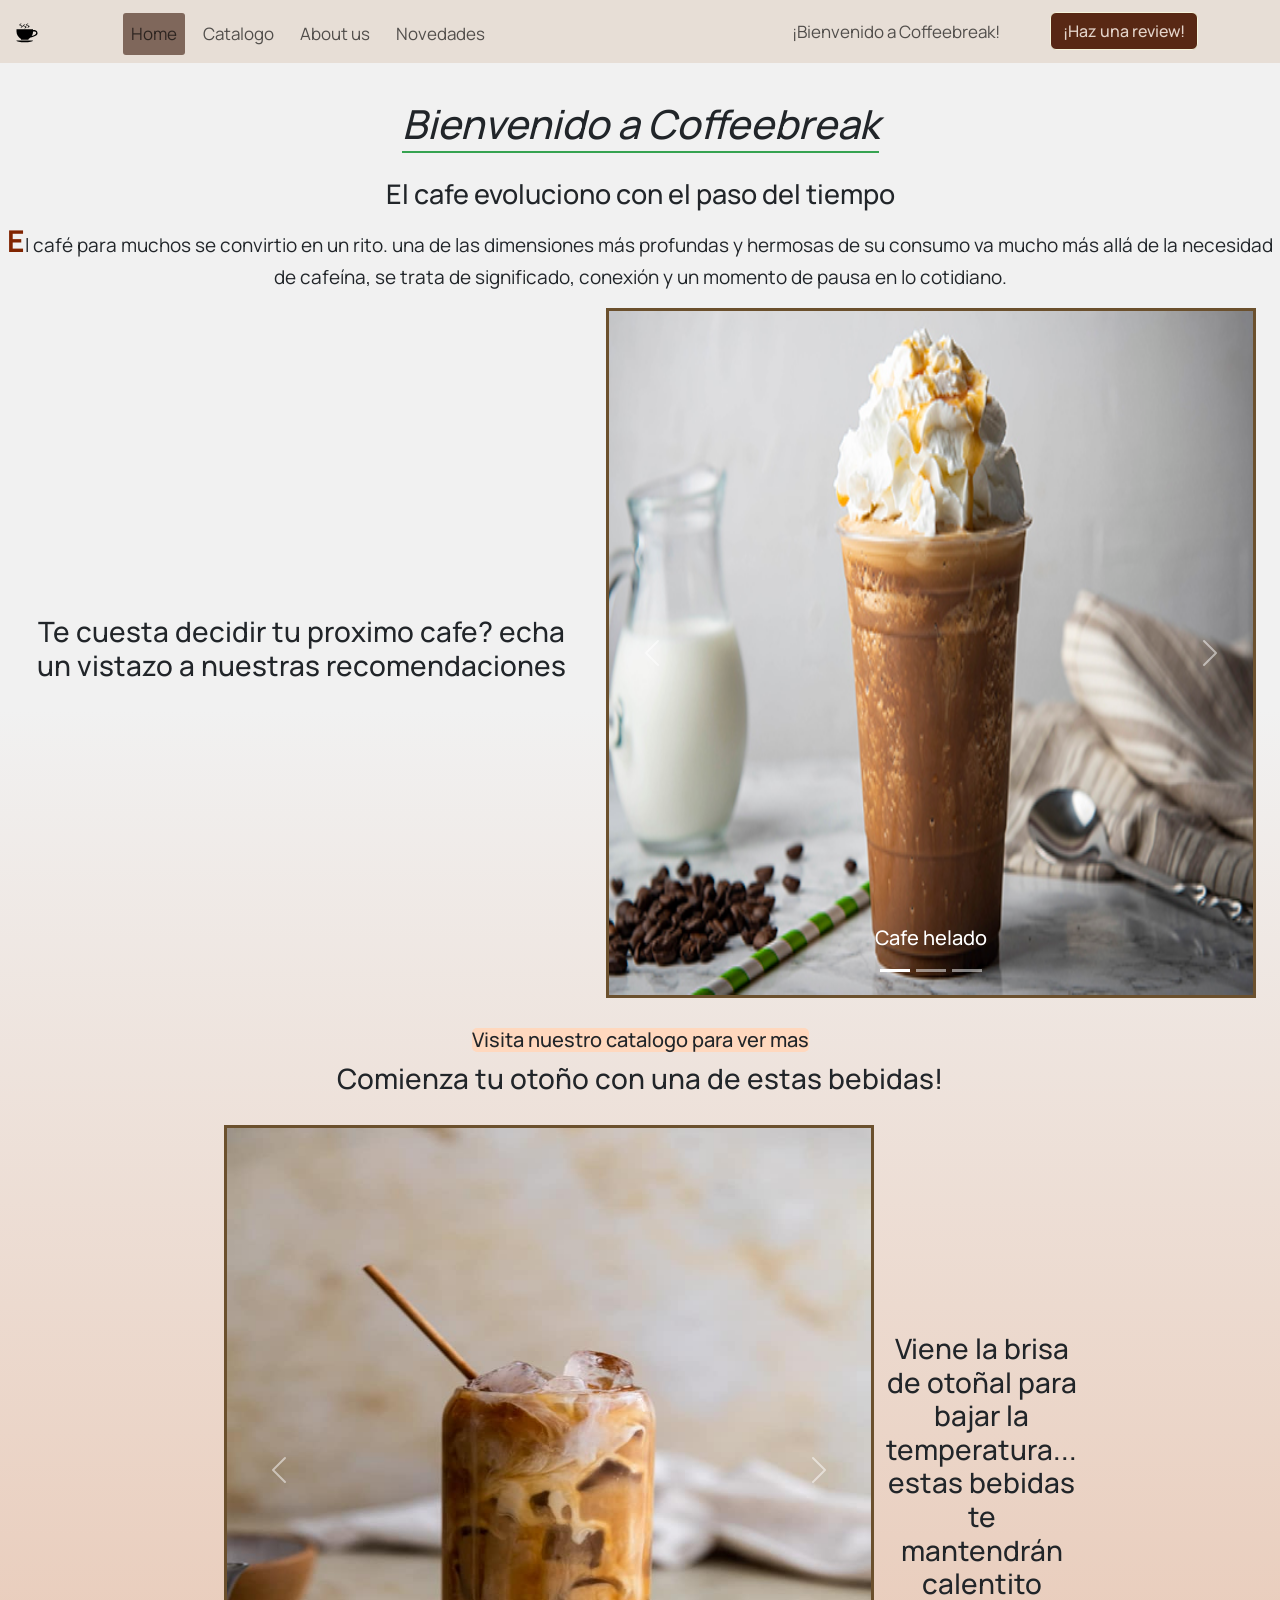
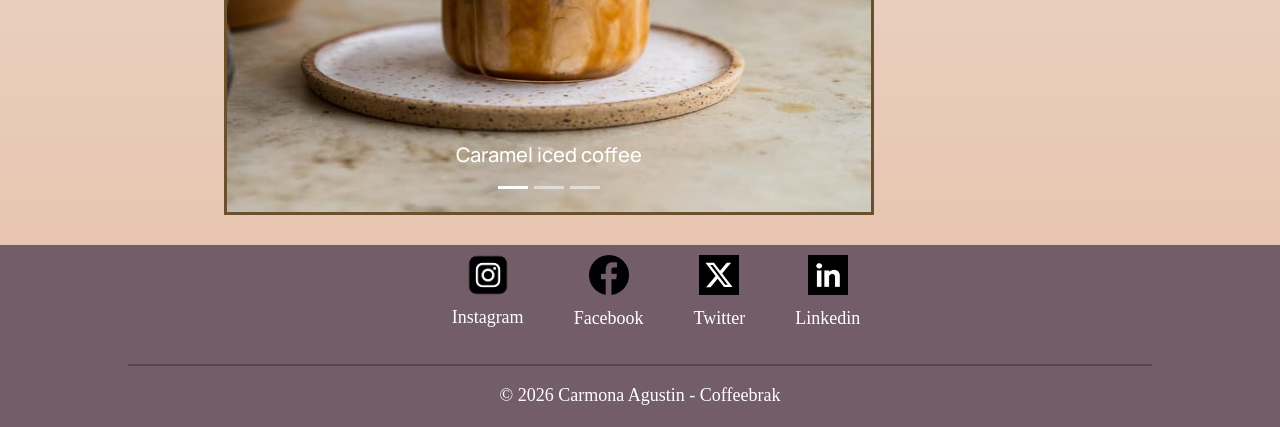
==== commit e3594eae: "Se agrego contenido y se cambiaron algunos aspectos visuales en la navbar, footer, etc" ====
--- a/index.html
+++ b/index.html
@@ -34,26 +34,25 @@
                 <div class="collapse navbar-collapse" id="navbarSupportedContent">
                     <ul class="navbar-nav me-auto mb-2 mb-lg-0">
                         <li class="nav-item">
-                            <a class="nav-link active" aria-current="page" href="#">Home</a>
+                            <a class="nav-link navact" aria-current="page" href="#">Home</a>
                         </li>
                         <li class="nav-item">
                             <a class="nav-link" href="./pages/catalogo.html">Catalogo</a>
                         </li>
                         <li class="nav-item">
-                            <a class="nav-link search" href="./pages/about.html">About us</a>
-
-                        </li>
-                        <li class="nav-item">
-                            <a class="nav-link search" href="./pages/novedades.html">Novedades</a>
-
+                            <a class="nav-link" href="./pages/about.html">About us</a>
+
+                        </li>
+                        <li class="nav-item">
+                            <a class="nav-link" href="./pages/novedades.html">Novedades</a>
                         </li>
                         
                     </ul>
                     <span class="navbar-text" style="margin-right: 50px;">
                         ¡Bienvenido a Coffeebreak!
                     </span>
-                    <li class="nav-item sesion">
-                        <a class="btn btn-outline-success" href="./pages/contacto.html" role="button">Write a review</a>
+                    <li class="nav-item sesion  ">
+                        <a class="btn btn-outline-success" href="./pages/contacto.html" role="button">¡Haz una review!</a>
                         <ul class="dropdown-menu"></ul>
                     </li>
                 </div>
@@ -79,15 +78,16 @@
                 va mucho más allá de la necesidad de cafeína, se trata de significado, conexión y un momento de pausa en lo                cotidiano.
             </p>
         
-            <h3>Estas son unas de las ultimas novedades</h3>
-
-            <h4>Visita nuestro catalogo para ver mas</h4>
+            
         </div>
 
-        <section class="img-fluid">
-
-
-            <div id="carouselExampleCaptions" class="carousel slide container">
+        <section class="img-fluid carru-index">
+
+            <h3>Te cuesta decidir tu proximo cafe? echa un vistazo a nuestras recomendaciones</h3>
+
+            
+
+            <div id="carouselExampleCaptions" class="carousel slide container" data-bs-ride="carousel">
                 <div class="carousel-indicators">
                     <button type="button" data-bs-target="#carouselExampleCaptions" data-bs-slide-to="0" class="active"
                         aria-current="true" aria-label="Slide 1"></button>
@@ -96,6 +96,7 @@
                     <button type="button" data-bs-target="#carouselExampleCaptions" data-bs-slide-to="2"
                         aria-label="Slide 3"></button>
                 </div>
+
                 <div class="carousel-inner container">
                     <div class="carousel-item active img-flui">
                         <a href="./pages/catalogo.html#cafe-helado">
@@ -138,13 +139,15 @@
 
         </section>
 
-        <h3>Nuestras Recomendaciones!</h3>
-
-        <p>Mantén tu frescura, cambia la temperatura. Una pausa refrescante con todo el carácter.</p>
-
-        <section class="borderin img-fluid container ">
-
-            <div id="carouselExampleCaptions2" class="carousel slide">
+        <h4>Visita nuestro catalogo para ver mas</h4>
+
+        <h3>Comienza tu otoño con una de estas bebidas!</h3>
+
+        
+
+        <section class="borderin img-fluid container carru-index">
+
+            <div id="carouselExampleCaptions2" class="carousel slide container" data-bs-ride="carousel">
                 <div class="carousel-indicators">
                     <button type="button" data-bs-target="#carouselExampleCaptions2" data-bs-slide-to="0" class="active"
                         aria-current="true" aria-label="Slide 1"></button>
@@ -194,6 +197,7 @@
                 </button>
             </div>
 
+            <h3 class="twoslide">Viene la brisa de otoñal para bajar la temperatura... estas bebidas te mantendrán calentito</h3>
 
         </section>
 
@@ -205,31 +209,24 @@
     <footer>
         <div>
             <div>
-                <h4>redes sociales</h4>
-                <ul class="contactos">
+                <ul>
                     <li><a href="https://www.instagram.com/agu.sferre/"><img src="./img/instagram.webp" alt="instagram"
-                                id="ig"></a></li>
+                                id="ig"></a><p>Instagram</p></li>
                     <li><a href="https://www.facebook.com/profile.php?id=100009521592303"><img src="./img/facebook.png"
-                                alt="facebook"></a></li>
-                    <li><a href="https://x.com/agu_sferre"><img src="./img/twitter.svg" alt="twitter"></a></li>
+                                alt="facebook"></a><p style="margin-top: 10px;">Facebook</p></li>
+                    <li><a href="https://x.com/agu_sferre"><img src="./img/twitter.svg" alt="twitter"></a><p style="margin-top: 10px;">Twitter</p></li>
+
+                    <li><a href="https://www.linkedin.com/in/agustin-carmona-980941267/"><img src="./img/linkedin.avif" alt="Linkedin"></a><p style="margin-top: 10px;">Linkedin</p></li>
+                    
                 </ul>
 
             </div>
 
+            <hr class="borderf">
+            
+
             <div>
-
-                <h4>contacto</h4>
-                <ul>
-                    <li>+54 ** ****-****</li>
-                    <li>Carmonaagustin905@gmail.com</li>
-                </ul>
-
-
-
-            </div>
-
-            <div>
-                <p>Sitio echo por Carmona Agustin</p>
+                <p>© 2026 Carmona Agustin - Coffeebrak</p>
             </div>
         </div>
     </footer>
--- a/css/style.css
+++ b/css/style.css
@@ -38,7 +38,7 @@
 }
 
 header {
-  background-color: rgb(109, 51, 41);
+  background-color: rgb(231, 222, 214);
   position: fixed;
   width: 100%;
   z-index: 100;
@@ -46,38 +46,63 @@
   font-size: 17px;
 }
 header li a:hover {
-  background-color: rgb(121, 77, 63);
-  border-bottom: 1px solid rgb(255, 255, 255);
+  background-color: rgba(100, 93, 92, 0.267);
+  border-bottom: 1px solid rgb(180, 180, 180);
 }
 
 .sesion {
   margin-right: 70px;
 }
 
+header .btn {
+  color: rgb(228, 212, 202);
+  font-weight: 500;
+  background-color: rgb(88, 40, 20);
+  border-color: beige;
+}
+header .btn:hover {
+  background-color: rgb(116, 31, 6);
+  border-color: beige;
+}
+
+.navact {
+  background-color: #7F675B;
+  border-radius: 3px;
+}
+
+.nav-link {
+  margin: 5px 5px 0px 5px;
+}
+
+.me-auto {
+  margin-left: 60px;
+}
+
 footer {
-  background-color: rgb(66, 51, 41);
+  background-color: #725D68;
   color: white;
   padding: 5px 0px 2px 0px;
   display: flex;
   flex-wrap: wrap;
-}
-
-footer h4, footer p {
-  align-self: center;
-}
-
-footer div {
-  display: flex;
-  flex-wrap: wrap;
-  justify-content: space-evenly;
-  margin: 0px;
-  gap: 20px;
+  justify-content: center;
+}
+
+.borderf {
+  border: 0;
+  border-top: 2px solid black;
+  width: 80vw;
 }
 
 footer div ul {
   display: flex;
-  gap: 20px;
-  align-self: center;
+  gap: 50px;
+  justify-content: center;
+}
+
+footer div p {
+  display: flex;
+  justify-content: center;
+  font-family: "Times New Roman", Times, serif;
 }
 
 ul li a img {
@@ -87,10 +112,19 @@
   margin-top: 5px;
 }
 
+ul li a {
+  display: flex;
+  justify-content: center;
+}
+
+ul li p {
+  margin-top: 4px;
+}
+
 #ig {
   width: 50px;
   height: 50px;
-  margin: auto;
+  margin: 0;
 }
 
 .borderin {
@@ -102,16 +136,33 @@
   background: linear-gradient(rgb(241, 241, 241) 0% 35%, rgb(230, 190, 166));
 }
 
+.active {
+  margin: 0;
+  padding: 0;
+}
+
+.carousel-control-prev, .carousel-control-next {
+  width: 50%;
+}
+
 .container img {
   width: 650px;
-  max-height: 650px;
-}
-
+  max-height: 690px;
+}
+
+@media (max-width: 1700px) {
+  .carousel-control-next, .carousel-control-prev {
+    width: 20%;
+  }
+}
 @media (max-width: 1200px) {
   .container img {
     width: 350px;
     height: 500px;
   }
+  .carousel-control-next, .carousel-control-prev {
+    width: 40%;
+  }
 }
 @media (max-width: 800px) {
   .container img {
@@ -121,8 +172,12 @@
 }
 @media (max-width: 520px) {
   .container img {
-    width: 150px;
+    width: 250px;
     height: 300px;
+  }
+  .carru-index {
+    flex-direction: column;
+    align-items: center;
   }
 }
 .main-h1 {
@@ -163,6 +218,13 @@
   border-radius: 5px;
 }
 
+.carru-index {
+  display: flex;
+  padding-left: 20px;
+  margin-bottom: 30px;
+  align-items: center;
+}
+
 .bordercat {
   margin: 50px 0px 50px 0px;
   display: grid;
@@ -199,15 +261,31 @@
 .modal-color {
   background-color: rgb(121, 105, 89);
   border-radius: 10px;
-  text-align: center;
   color: white;
   font-weight: bold;
+}
+
+.modal-color p {
+  text-align: center;
+}
+
+.text-modal p {
+  font-size: x-large;
+  color: rgb(255, 242, 229);
+}
+
+.text-modal li {
+  list-style: decimal;
 }
 
 .colorcard:hover {
   background-color: rgba(165, 60, 8, 0.795);
   color: white;
   box-shadow: 0 0 5px rgba(59, 35, 4, 0.582);
+}
+
+.card-cat {
+  width: 28.2rem;
 }
 
 @media (max-width: 520px) {
@@ -217,8 +295,11 @@
     flex-wrap: wrap;
   }
   .bordercat div img {
-    width: 275px;
+    width: 300px;
     height: 250px;
+  }
+  .card-cat {
+    width: 19rem;
   }
   .bordercat div a {
     height: 240px;
@@ -242,6 +323,20 @@
   margin: 0px auto 10px auto;
 }
 
+.cafelove {
+  margin-left: 300px;
+}
+
+@media (max-width: 1000px) {
+  .cafelove {
+    margin-left: 200px;
+  }
+}
+@media (max-width: 700px) {
+  .cafelove {
+    margin-left: 120px;
+  }
+}
 .borderab {
   border-top: 2px solid rgb(0, 0, 0);
   border-bottom: 2px solid rgb(0, 0, 0);
@@ -304,6 +399,11 @@
   margin-left: 10px;
 }
 
+.contact-box {
+  border: 2px solid rgba(194, 189, 189, 0.363);
+  padding: 0px 20px 60px 20px;
+}
+
 @media (max-width: 520px) {
   .borderco {
     background-color: rgb(255, 253, 251);
